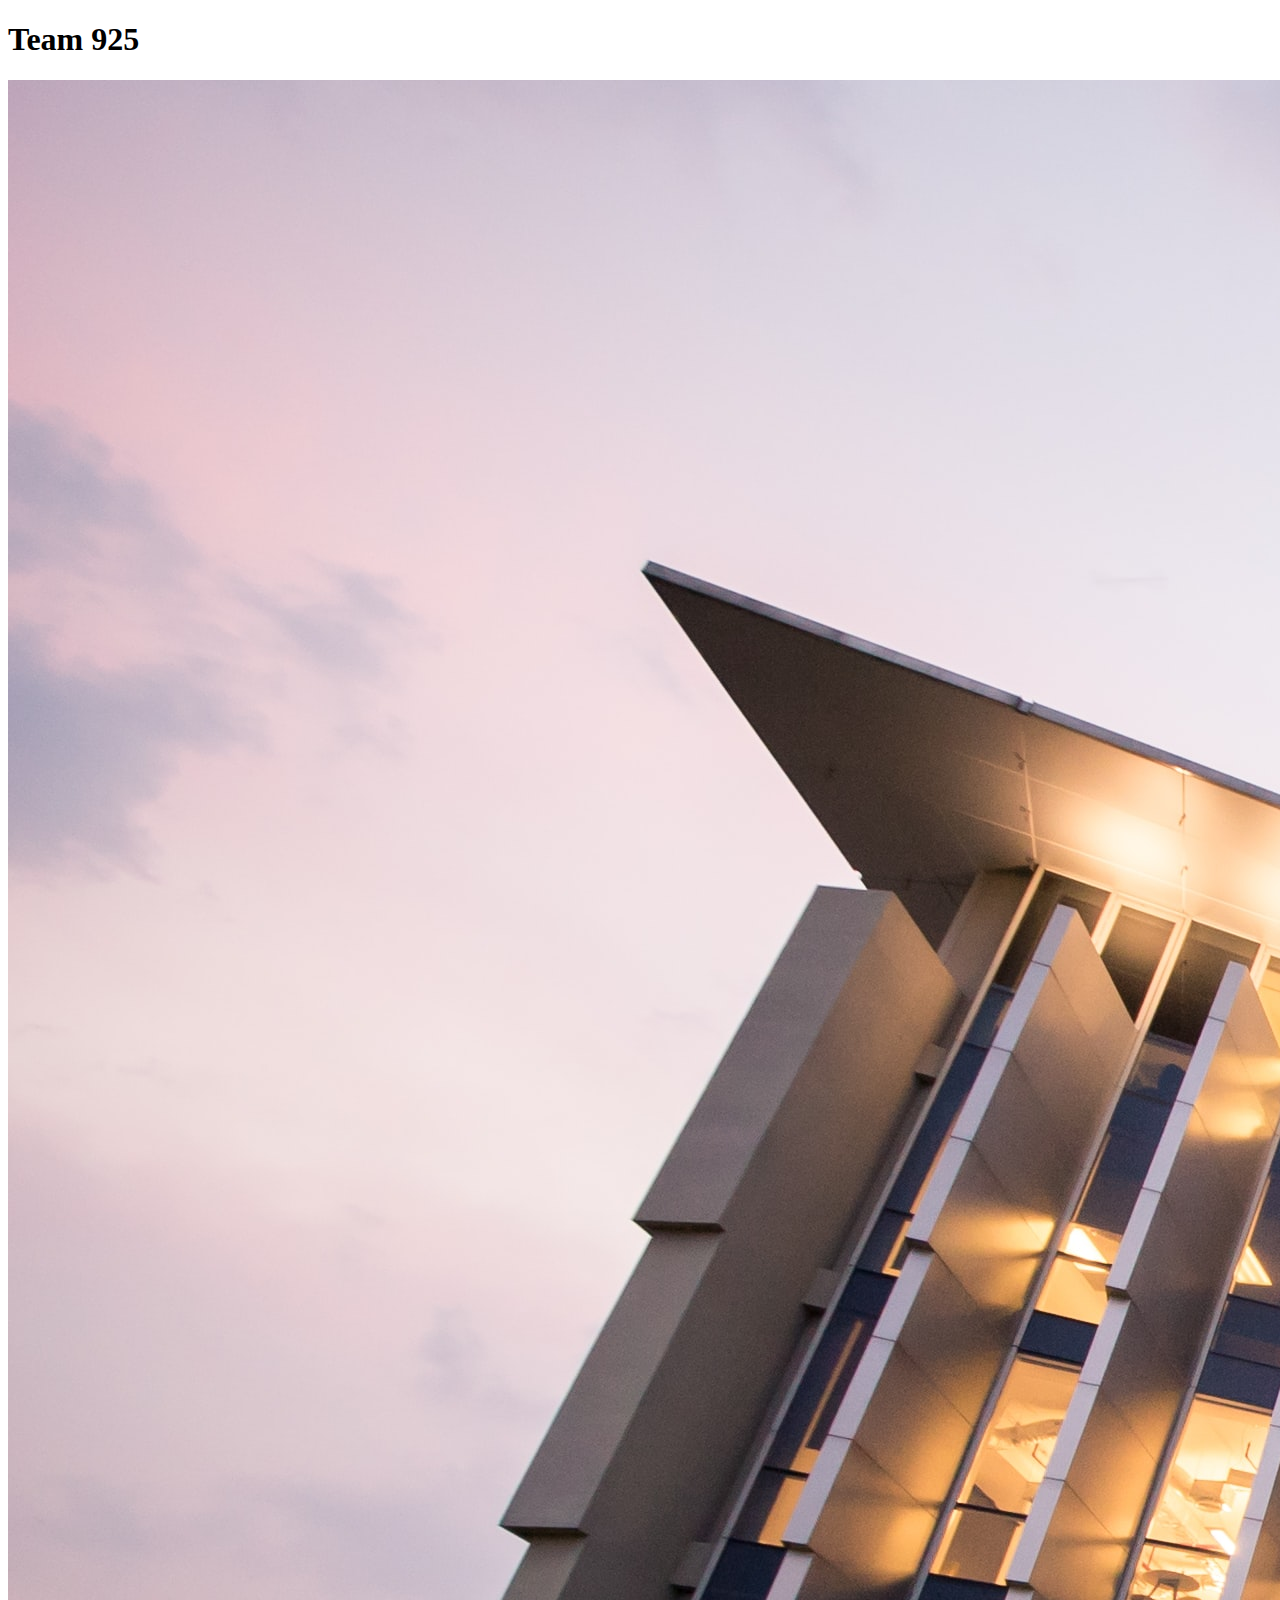
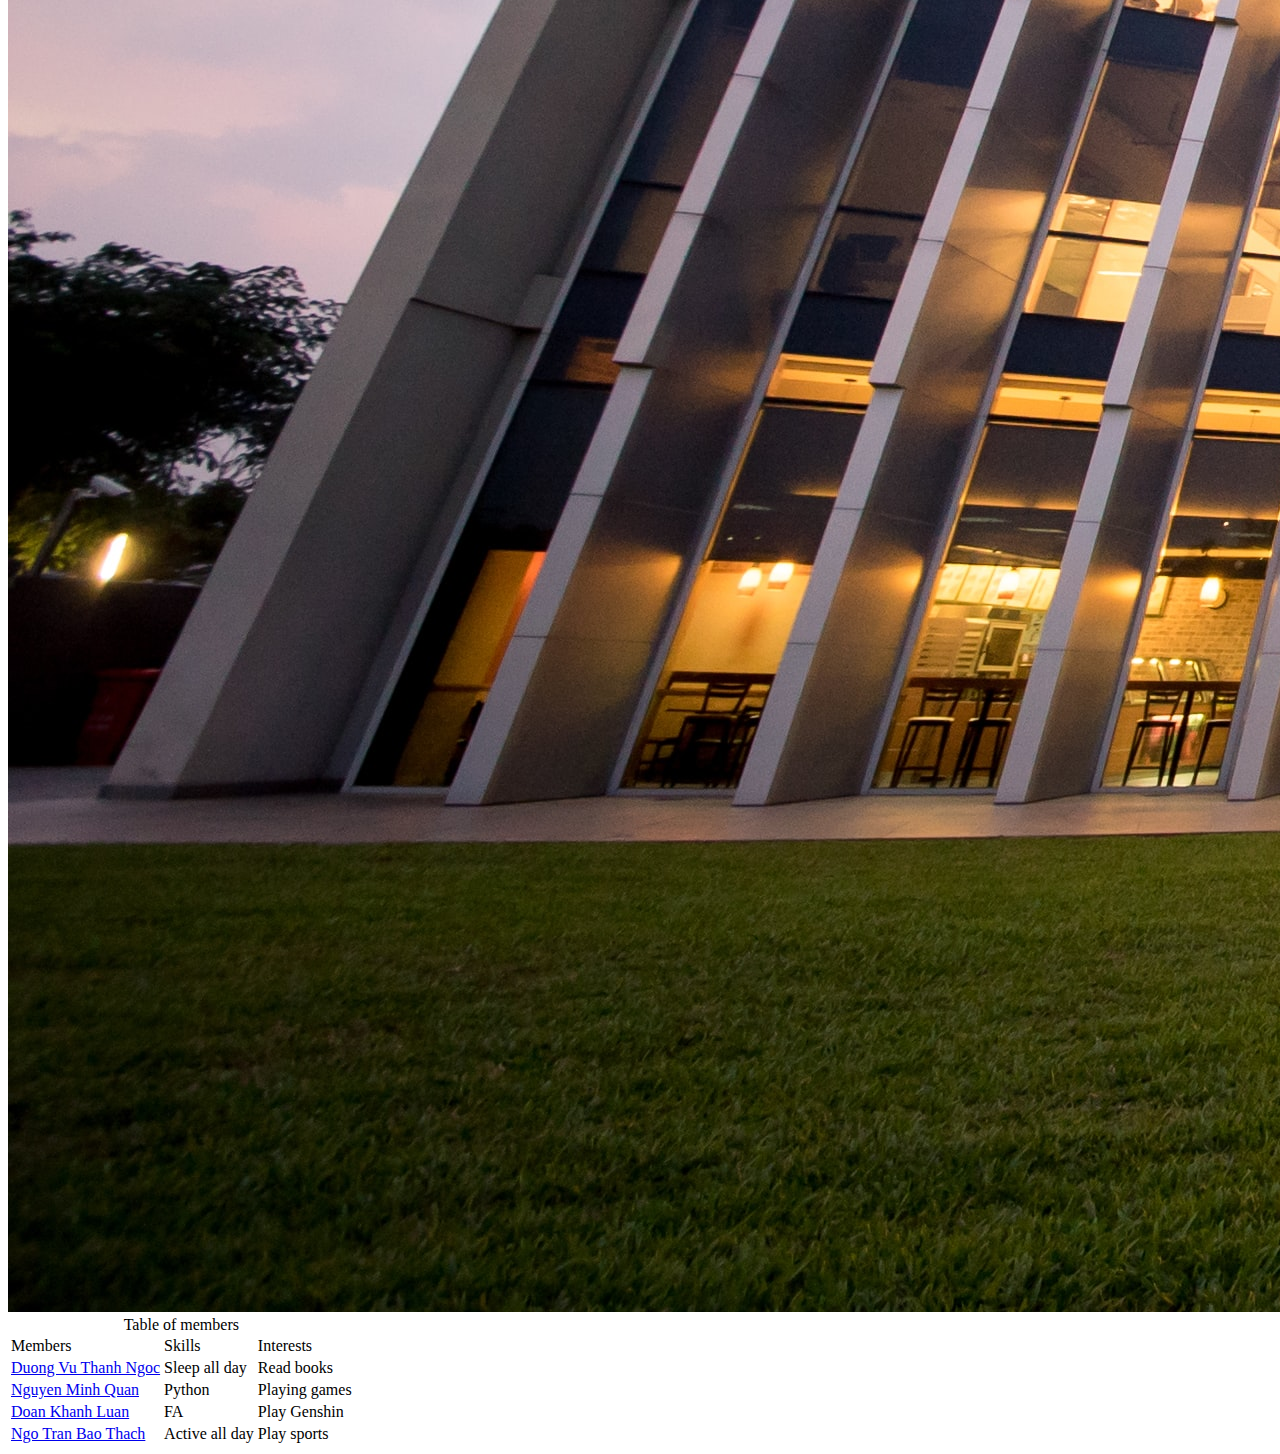
==== Week1/index.html @ 31afe466 "add html files" ====
<!DOCTYPE html>
<html lang="en">
<head>
    <meta charset="UTF-8">
    <meta http-equiv="X-UA-Compatible" content="IE=edge">
    <meta name="viewport" content="width=device-width, initial-scale=1.0">
    <title>Our group website</title>
</head>
<body>
    <h1 class="team_name">Team 925</h1>
    <img src="images/Education.jpg" alt="The image of our university" class="img">
    <table class="table">
        <caption>Table of members</caption>
        <thead>
            <tr>
                <td>Members</td>
                <td>Skills</td>
                <td>Interests</td>
            </tr>
        </thead>
        <tbody>
            <tr>
                <td><a href="ngoc.html" target="_blank">Duong Vu Thanh Ngoc</a></td>
                <td>Sleep all day</td>
                <td>Read books</td>
            </tr>
            <tr>
                <td><a href="quan.html" target="_blank">Nguyen Minh Quan</a></td>
                <td>Python</td>
                <td>Playing games</td>
            </tr>
            <tr>
                <td><a href="luan.html" target="_blank">Doan Khanh Luan</a></td>
                <td>FA</td>
                <td>Play Genshin</td>
            </tr>
            <tr>
                <td><a href="thach.html" target="_blank">Ngo Tran Bao Thach</a></td>
                <td>Active all day</td>
                <td>Play sports</td>
            </tr>
        </tbody>

    </table>
</body>
</html>
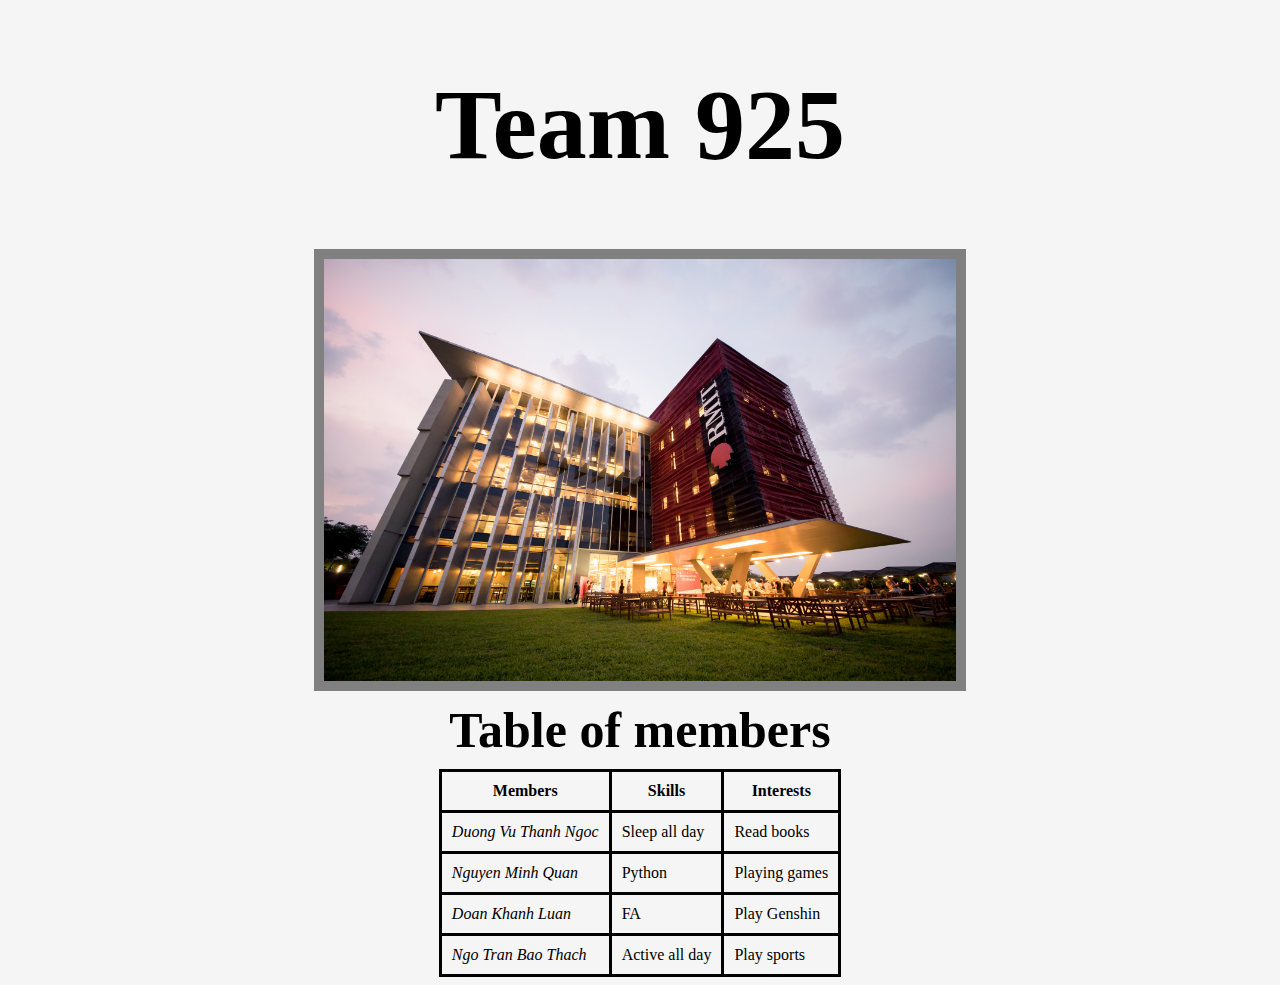
==== commit a0100a34: "update group website" ====
--- a/Week1/index.html
+++ b/Week1/index.html
@@ -4,38 +4,39 @@
     <meta charset="UTF-8">
     <meta http-equiv="X-UA-Compatible" content="IE=edge">
     <meta name="viewport" content="width=device-width, initial-scale=1.0">
+    <link href="styles.css" rel="stylesheet" />
     <title>Our group website</title>
 </head>
 <body>
     <h1 class="team_name">Team 925</h1>
     <img src="images/Education.jpg" alt="The image of our university" class="img">
-    <table class="table">
-        <caption>Table of members</caption>
-        <thead>
+    <table class="table_of_members">
+        <caption class="table_caption">Table of members</caption>
+        <thead class="table_header">
             <tr>
-                <td>Members</td>
-                <td>Skills</td>
-                <td>Interests</td>
+                <th>Members</th>
+                <th>Skills</th>
+                <th>Interests</th>
             </tr>
         </thead>
-        <tbody>
+        <tbody class="table_body">
             <tr>
-                <td><a href="ngoc.html" target="_blank">Duong Vu Thanh Ngoc</a></td>
+                <td><a href="ngoc.html" target="_blank" class="member_name">Duong Vu Thanh Ngoc</a></td>
                 <td>Sleep all day</td>
                 <td>Read books</td>
             </tr>
             <tr>
-                <td><a href="quan.html" target="_blank">Nguyen Minh Quan</a></td>
+                <td><a href="quan.html" target="_blank" class="member_name">Nguyen Minh Quan</a></td>
                 <td>Python</td>
                 <td>Playing games</td>
             </tr>
             <tr>
-                <td><a href="luan.html" target="_blank">Doan Khanh Luan</a></td>
+                <td><a href="luan.html" target="_blank" class="member_name">Doan Khanh Luan</a></td>
                 <td>FA</td>
                 <td>Play Genshin</td>
             </tr>
             <tr>
-                <td><a href="thach.html" target="_blank">Ngo Tran Bao Thach</a></td>
+                <td><a href="thach.html" target="_blank" class="member_name">Ngo Tran Bao Thach</a></td>
                 <td>Active all day</td>
                 <td>Play sports</td>
             </tr>
--- a/Week1/styles.css
+++ b/Week1/styles.css
@@ -0,0 +1,70 @@
+body {
+    background-color: whitesmoke;
+}
+.team_name {
+    text-align: center;
+    font-size: 100px;
+    font-weight: italic bold;
+}
+.img {
+    display: block;
+    width: 50%;
+    height: 50%;
+    margin: auto auto;
+    border: 10px solid gray;
+}
+.member_img {
+    border-radius: 500px;
+}
+.table_of_members, th, td {
+    border: 3px solid black;
+    padding: 10px;
+    margin-left: auto;
+    margin-right: auto;
+    border-collapse: collapse;
+}
+.table_of_members {
+    border-radius: 25px;
+}
+th {
+    display:table-cell;
+}
+.table_caption {
+    font-weight: bold;
+    font-size: 50px;
+    padding: 10px;
+}
+.member_name {
+    font-style: italic;
+    color: black;
+    transition: 0.5s;
+    text-decoration: none;
+}
+.member_name:link {
+    color: black;
+}
+/* .member_name:visited {
+    color: purple;
+    text-decoration: underline;
+    opacity: 0.5;
+} */
+.member_name:hover {
+    color: rgb(255, 0, 0);
+}
+.member_name:active {
+    color:rgb(50, 20, 220);
+}
+.personal_info {
+    text-align: left;
+    padding: 10px;
+}
+.personal_info_summary {
+    padding: 10px;
+    font-size: 25px;
+}
+.personal_info_list {
+    font-size: 25px;
+}
+ul.personal_info_list {
+    list-style-type: square;
+}
